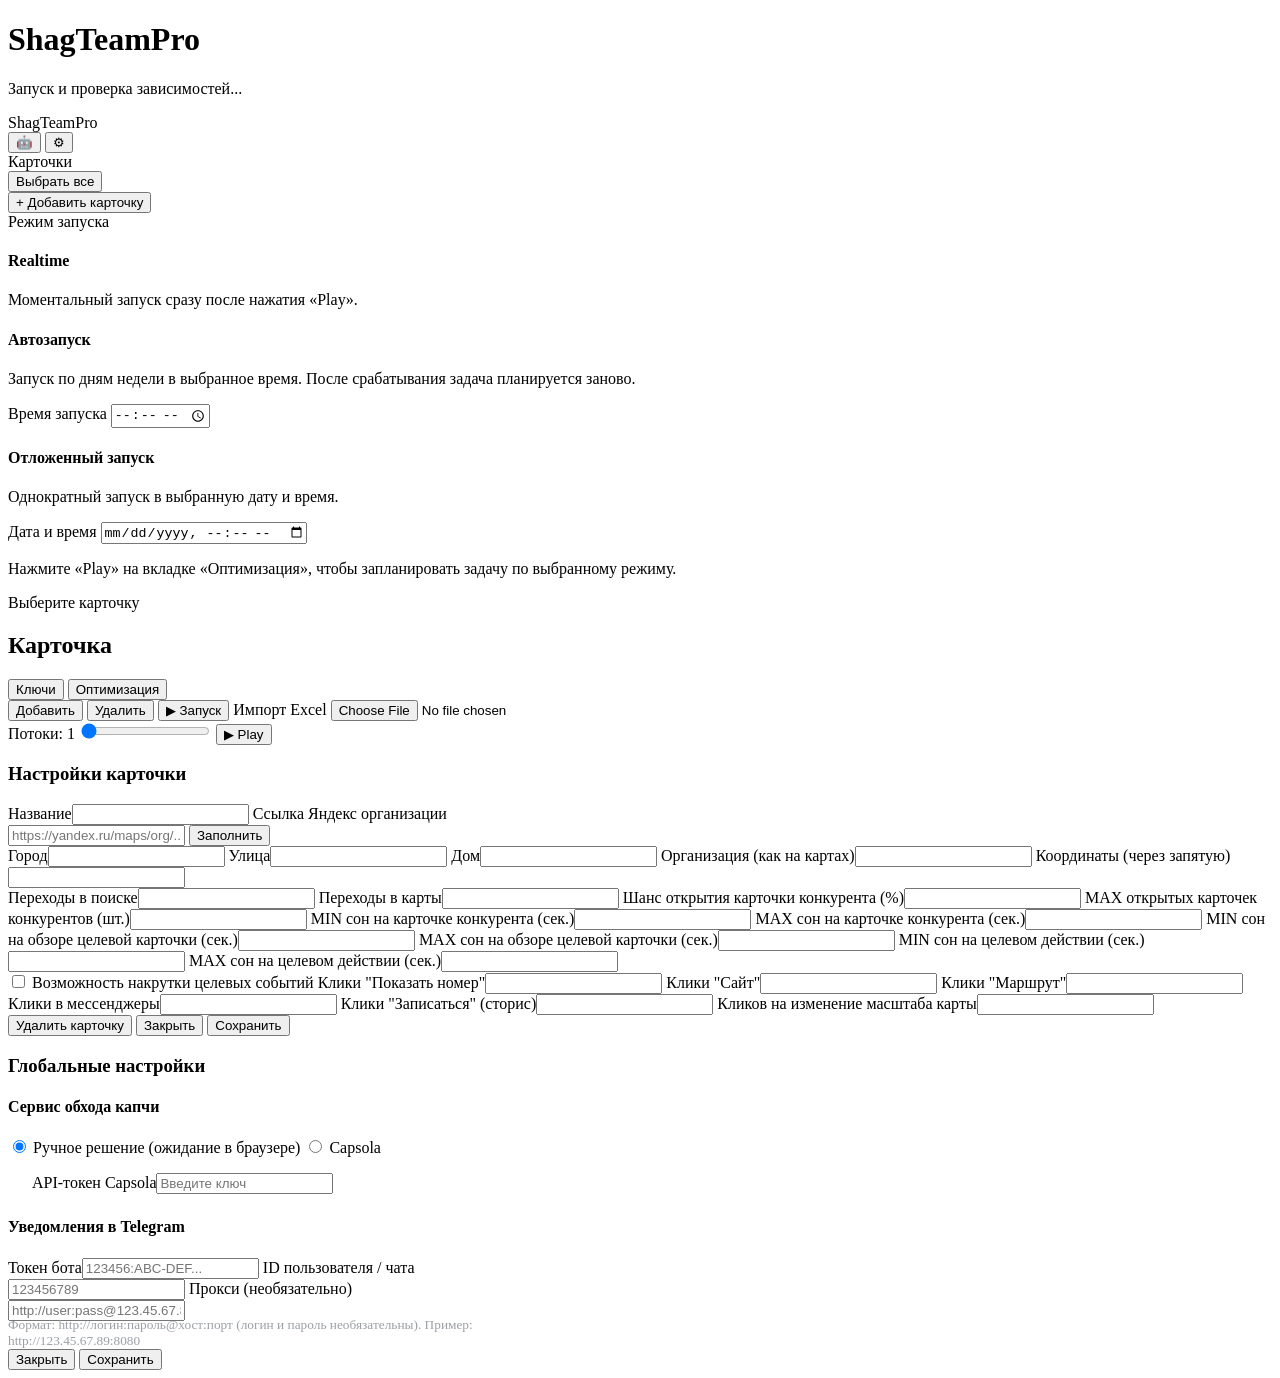
==== webapp/templates/index.html @ d6f65261 "новые режимы запуска файлов" ====
<!doctype html>
<html lang="ru">
<head>
  <meta charset="UTF-8" />
  <meta name="viewport" content="width=device-width, initial-scale=1.0" />
  <title>ShagTeamPro</title>
  <link rel="stylesheet" href="/static/app.css" />
</head>
<body>
  <div id="initScreen" class="init-screen">
    <div class="init-card">
      <h1>ShagTeamPro</h1>
      <p id="initMessage">Запуск и проверка зависимостей...</p>
      <div class="progress">
        <div id="initProgress" class="progress-bar"></div>
      </div>
    </div>
  </div>

  <header class="topbar">
    <div class="title">ShagTeamPro</div>
    <div class="topbar-actions">
      <button id="openGlobalSettingsBtn" class="icon-btn" title="Глобальные настройки">🤖</button>
      <button id="openSettingsBtn" class="icon-btn" title="Настройки">⚙</button>
    </div>
  </header>

  <main class="layout">
    <aside class="cards-panel">
      <div class="panel-title">Карточки</div>
      <button id="optimizationSelectAllBtn" class="btn hidden">Выбрать все</button>
      <div id="cardsList" class="cards-list"></div>
      <button id="addCardBtn" class="btn primary">+ Добавить карточку</button>
    </aside>

    <aside class="schedule-panel">
      <div class="panel-title">Режим запуска</div>

      <div id="modeRealtime" class="mode-block">
        <div class="mode-block-head">
          <span class="mode-radio"></span>
          <h4>Realtime</h4>
        </div>
        <p class="mode-desc">Моментальный запуск сразу после нажатия «Play».</p>
      </div>

      <div id="modeAuto" class="mode-block">
        <div class="mode-block-head">
          <span class="mode-radio"></span>
          <h4>Автозапуск</h4>
        </div>
        <p class="mode-desc">Запуск по дням недели в выбранное время. После срабатывания задача планируется заново.</p>
        <div id="autoWeekdays" class="weekday-row"></div>
        <label class="mode-time-label">
          Время запуска
          <input id="autoTimeInput" type="time" />
        </label>
      </div>

      <div id="modeDeferred" class="mode-block">
        <div class="mode-block-head">
          <span class="mode-radio"></span>
          <h4>Отложенный запуск</h4>
        </div>
        <p class="mode-desc">Однократный запуск в выбранную дату и время.</p>
        <label class="mode-time-label">
          Дата и время
          <input id="deferredDateTimeInput" type="datetime-local" />
        </label>
      </div>

      <p class="mode-foot-hint">Нажмите «Play» на вкладке «Оптимизация», чтобы запланировать задачу по выбранному режиму.</p>
    </aside>

    <section class="workspace">
      <div id="workspaceEmpty" class="empty-state">Выберите карточку</div>
      <div id="workspaceContent" class="hidden">
        <div class="workspace-header">
          <h2 id="selectedCardTitle">Карточка</h2>
          <div class="tabs">
            <button id="tabKeysBtn" class="tab active">Ключи</button>
            <button id="tabOptimizationBtn" class="tab">Оптимизация</button>
          </div>
        </div>

        <section id="keysSection" class="section">
          <div class="section-actions">
            <button id="addKeyBtn" class="btn primary">Добавить</button>
            <button id="deleteKeyBtn" class="btn">Удалить</button>
            <button id="runSearchBtn" class="btn play hidden">▶ Запуск</button>
            <span id="runStatus" class="run-status"></span>
            <label class="btn file">
              Импорт Excel
              <input id="importFileInput" type="file" accept=".xlsx,.xls" />
            </label>
          </div>
          <div class="table-wrap">
            <table id="keysTable">
              <thead id="keysHead"></thead>
              <tbody id="keysBody"></tbody>
            </table>
          </div>
        </section>

        <section id="optimizationSection" class="section hidden">
          <div class="optimization-controls">
            <label class="threads-label" for="optimizationThreadsRange">
              Потоки: <span id="optimizationThreadsValue">1</span>
            </label>
            <input
              id="optimizationThreadsRange"
              class="threads-range"
              type="range"
              min="1"
              max="50"
              step="1"
              value="1"
            />
            <button id="optimizationPlayBtn" class="btn play optimization-play-btn">▶ Play</button>
          </div>
          <div id="optimizationStatus" class="run-status"></div>
          <div id="optimizationTasksList" class="tasks-list"></div>
        </section>
      </div>
    </section>
  </main>

  <div id="settingsModal" class="modal hidden">
    <div class="modal-content">
      <h3 id="settingsModalTitle">Настройки карточки</h3>
      <div class="settings-columns">
        <div class="settings-column">
          <label>Название<input id="cardNameInput" type="text" /></label>
          <label>
            Ссылка Яндекс организации
            <div class="input-inline">
              <input id="yandexOrgUrlInput" type="text" placeholder="https://yandex.ru/maps/org/..." />
              <button id="autofillYandexOrgBtn" class="btn" type="button">Заполнить</button>
            </div>
          </label>
          <small id="autofillYandexOrgStatus" class="field-status"></small>
          <label>Город<input id="cityInput" type="text" /></label>
          <label>Улица<input id="streetInput" type="text" /></label>
          <label>Дом<input id="houseInput" type="text" /></label>
          <label>Организация (как на картах)<input id="organizationInput" type="text" /></label>
          <label>Координаты (через запятую)<input id="coordinatesInput" type="text" /></label>
        </div>

        <div class="settings-column with-divider">
          <label>Переходы в поиске<input id="searchTransitionsInput" type="number" min="0" step="0.01" /></label>
          <label>Переходы в карты<input id="mapsTransitionsInput" type="number" min="0" step="0.01" /></label>
          <label>Шанс открытия карточки конкурента (%)<input id="competitorOpenChancePercentInput" type="number" min="0" step="0.01" /></label>
          <label>MAX открытых карточек конкурентов (шт.)<input id="maxOpenCompetitorCardsInput" type="number" min="0" step="0.01" /></label>
          <label>MIN сон на карточке конкурента (сек.)<input id="minSleepCompetitorCardSecInput" type="number" min="0" step="0.01" /></label>
          <label>MAX сон на карточке конкурента (сек.)<input id="maxSleepCompetitorCardSecInput" type="number" min="0" step="0.01" /></label>
          <label>MIN сон на обзоре целевой карточки (сек.)<input id="minSleepTargetOverviewSecInput" type="number" min="0" step="0.01" /></label>
          <label>MAX сон на обзоре целевой карточки (сек.)<input id="maxSleepTargetOverviewSecInput" type="number" min="0" step="0.01" /></label>
          <label>MIN сон на целевом действии (сек.)<input id="minSleepTargetTabSecInput" type="number" min="0" step="0.01" /></label>
          <label>MAX сон на целевом действии (сек.)<input id="maxSleepTargetTabSecInput" type="number" min="0" step="0.01" /></label>
        </div>

        <div class="settings-column with-divider">
          <label class="inline-checkbox">
            <input id="allowTargetEventsInput" type="checkbox" />
            Возможность накрутки целевых событий
          </label>
          <label>Клики "Показать номер"<input id="clickShowPhoneInput" type="number" min="0" step="0.01" /></label>
          <label>Клики "Сайт"<input id="clickWebsiteInput" type="number" min="0" step="0.01" /></label>
          <label>Клики "Маршрут"<input id="clickRouteInput" type="number" min="0" step="0.01" /></label>
          <label>Клики в мессенджеры<input id="clickMessengersInput" type="number" min="0" step="0.01" /></label>
          <label>Клики "Записаться" (сторис)<input id="clickBookStoryInput" type="number" min="0" step="0.01" /></label>
          <label>Кликов на изменение масштаба карты<input id="mapZoomClicksInput" type="number" min="0" step="0.01" /></label>
        </div>
      </div>
      <div class="modal-actions">
        <button id="deleteCardBtn" class="btn danger modal-delete-btn hidden">Удалить карточку</button>
        <button id="closeSettingsBtn" class="btn">Закрыть</button>
        <button id="saveSettingsBtn" class="btn primary">Сохранить</button>
      </div>
    </div>
  </div>

  <div id="globalSettingsModal" class="modal hidden">
    <div class="modal-content" style="max-width: 500px;">
      <h3>Глобальные настройки</h3>
      <div class="settings-columns">
        <div class="settings-column">
          <h4>Сервис обхода капчи</h4>
          <label class="inline-checkbox">
            <input type="radio" name="captchaService" value="manual" id="captchaServiceManual" checked>
            Ручное решение (ожидание в браузере)
          </label>
          <label class="inline-checkbox" style="margin-top: 8px;">
            <input type="radio" name="captchaService" value="capsola" id="captchaServiceCapsola">
            Capsola
          </label>
          
          <div id="capsolaSettingsArea" class="hidden" style="margin-top: 16px; padding-left: 24px;">
            <label>API-токен Capsola<input id="capsolaTokenInput" type="text" placeholder="Введите ключ" /></label>
          </div>

          <h4 style="margin-top: 24px;">Уведомления в Telegram</h4>
          <label>Токен бота<input id="telegramTokenInput" type="text" placeholder="123456:ABC-DEF..." /></label>
          <label>ID пользователя / чата<input id="telegramChatIdInput" type="text" placeholder="123456789" /></label>
          <label>
            Прокси (необязательно)
            <input id="telegramProxyInput" type="text" placeholder="http://user:pass@123.45.67.89:8080" />
          </label>
          <small style="color: #9aa0a6; display: block; margin-top: -4px;">
            Формат: http://логин:пароль@хост:порт (логин и пароль необязательны).
            Пример: http://123.45.67.89:8080
          </small>
        </div>
      </div>
      <div class="modal-actions">
        <button id="closeGlobalSettingsBtn" class="btn">Закрыть</button>
        <button id="saveGlobalSettingsBtn" class="btn primary">Сохранить</button>
      </div>
    </div>
  </div>

  <script src="/static/app.js"></script>
</body>
</html>
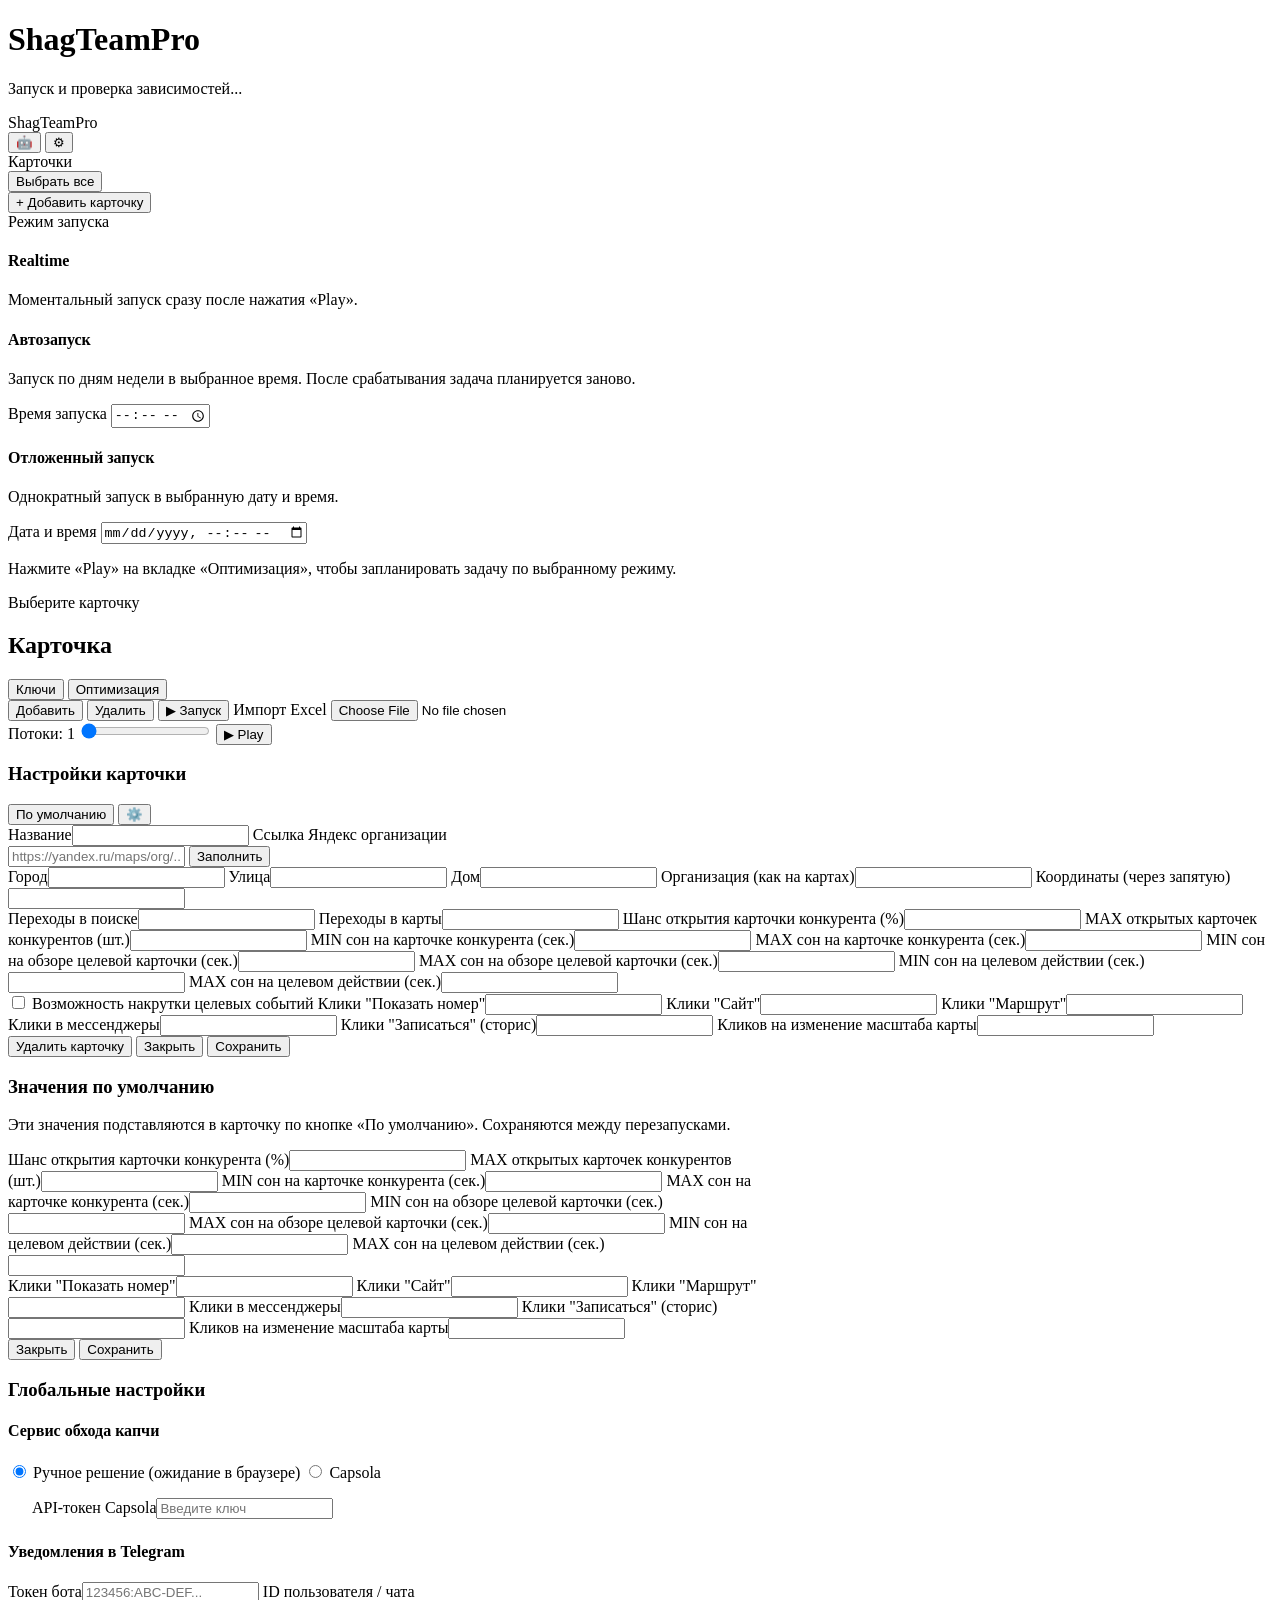
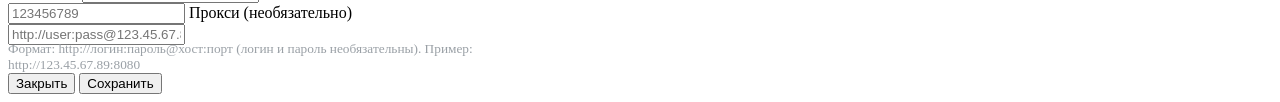
==== commit d35c967a: "дефолтные данные при заполнении карточки" ====
--- a/webapp/templates/index.html
+++ b/webapp/templates/index.html
@@ -127,7 +127,13 @@
 
   <div id="settingsModal" class="modal hidden">
     <div class="modal-content">
-      <h3 id="settingsModalTitle">Настройки карточки</h3>
+      <div class="modal-head">
+        <h3 id="settingsModalTitle">Настройки карточки</h3>
+        <div class="defaults-actions">
+          <button id="applyDefaultsBtn" class="btn" type="button">По умолчанию</button>
+          <button id="openDefaultsConfigBtn" class="btn defaults-config-btn" type="button" title="Настроить значения по умолчанию">⚙️</button>
+        </div>
+      </div>
       <div class="settings-columns">
         <div class="settings-column">
           <label>Название<input id="cardNameInput" type="text" /></label>
@@ -180,6 +186,37 @@
     </div>
   </div>
 
+  <div id="defaultsConfigModal" class="modal hidden">
+    <div class="modal-content" style="max-width: 760px;">
+      <h3>Значения по умолчанию</h3>
+      <p class="defaults-hint">Эти значения подставляются в карточку по кнопке «По умолчанию». Сохраняются между перезапусками.</p>
+      <div class="settings-columns">
+        <div class="settings-column">
+          <label>Шанс открытия карточки конкурента (%)<input id="default_competitor_open_chance_percent" type="number" min="0" step="0.01" /></label>
+          <label>MAX открытых карточек конкурентов (шт.)<input id="default_max_open_competitor_cards" type="number" min="0" step="0.01" /></label>
+          <label>MIN сон на карточке конкурента (сек.)<input id="default_min_sleep_competitor_card_sec" type="number" min="0" step="0.01" /></label>
+          <label>MAX сон на карточке конкурента (сек.)<input id="default_max_sleep_competitor_card_sec" type="number" min="0" step="0.01" /></label>
+          <label>MIN сон на обзоре целевой карточки (сек.)<input id="default_min_sleep_target_overview_sec" type="number" min="0" step="0.01" /></label>
+          <label>MAX сон на обзоре целевой карточки (сек.)<input id="default_max_sleep_target_overview_sec" type="number" min="0" step="0.01" /></label>
+          <label>MIN сон на целевом действии (сек.)<input id="default_min_sleep_target_tab_sec" type="number" min="0" step="0.01" /></label>
+          <label>MAX сон на целевом действии (сек.)<input id="default_max_sleep_target_tab_sec" type="number" min="0" step="0.01" /></label>
+        </div>
+        <div class="settings-column with-divider">
+          <label>Клики "Показать номер"<input id="default_click_show_phone" type="number" min="0" step="0.01" /></label>
+          <label>Клики "Сайт"<input id="default_click_website" type="number" min="0" step="0.01" /></label>
+          <label>Клики "Маршрут"<input id="default_click_route" type="number" min="0" step="0.01" /></label>
+          <label>Клики в мессенджеры<input id="default_click_messengers" type="number" min="0" step="0.01" /></label>
+          <label>Клики "Записаться" (сторис)<input id="default_click_book_story" type="number" min="0" step="0.01" /></label>
+          <label>Кликов на изменение масштаба карты<input id="default_map_zoom_clicks" type="number" min="0" step="0.01" /></label>
+        </div>
+      </div>
+      <div class="modal-actions">
+        <button id="closeDefaultsConfigBtn" class="btn">Закрыть</button>
+        <button id="saveDefaultsConfigBtn" class="btn primary">Сохранить</button>
+      </div>
+    </div>
+  </div>
+
   <div id="globalSettingsModal" class="modal hidden">
     <div class="modal-content" style="max-width: 500px;">
       <h3>Глобальные настройки</h3>
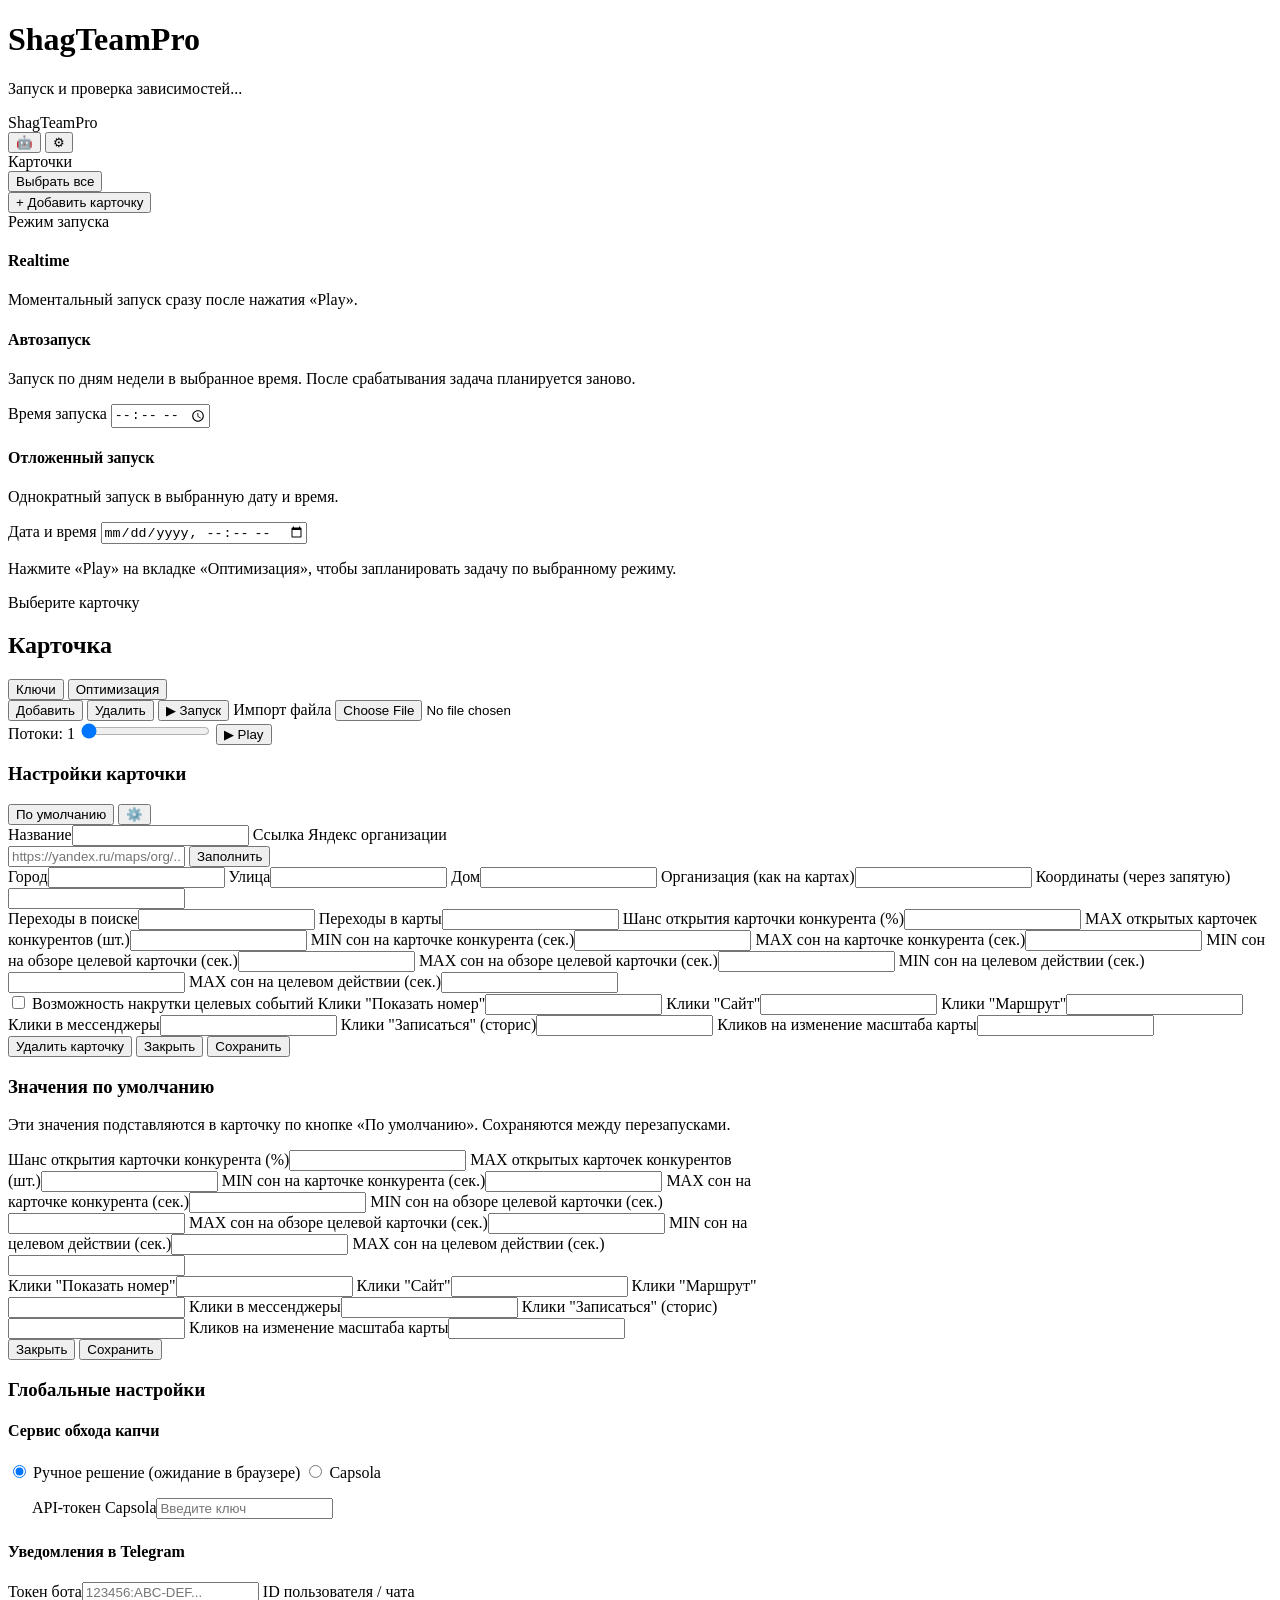
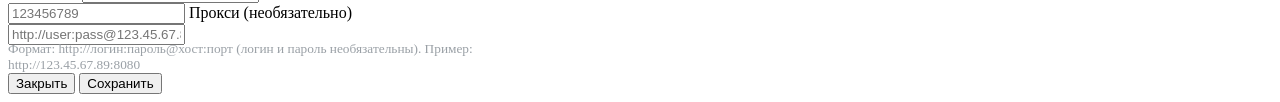
==== commit 7f63a431: "добавлена возможность загрузки txt файлов" ====
--- a/webapp/templates/index.html
+++ b/webapp/templates/index.html
@@ -90,8 +90,8 @@
             <button id="runSearchBtn" class="btn play hidden">▶ Запуск</button>
             <span id="runStatus" class="run-status"></span>
             <label class="btn file">
-              Импорт Excel
-              <input id="importFileInput" type="file" accept=".xlsx,.xls" />
+              Импорт файла
+              <input id="importFileInput" type="file" accept=".xlsx,.xls,.txt" />
             </label>
           </div>
           <div class="table-wrap">
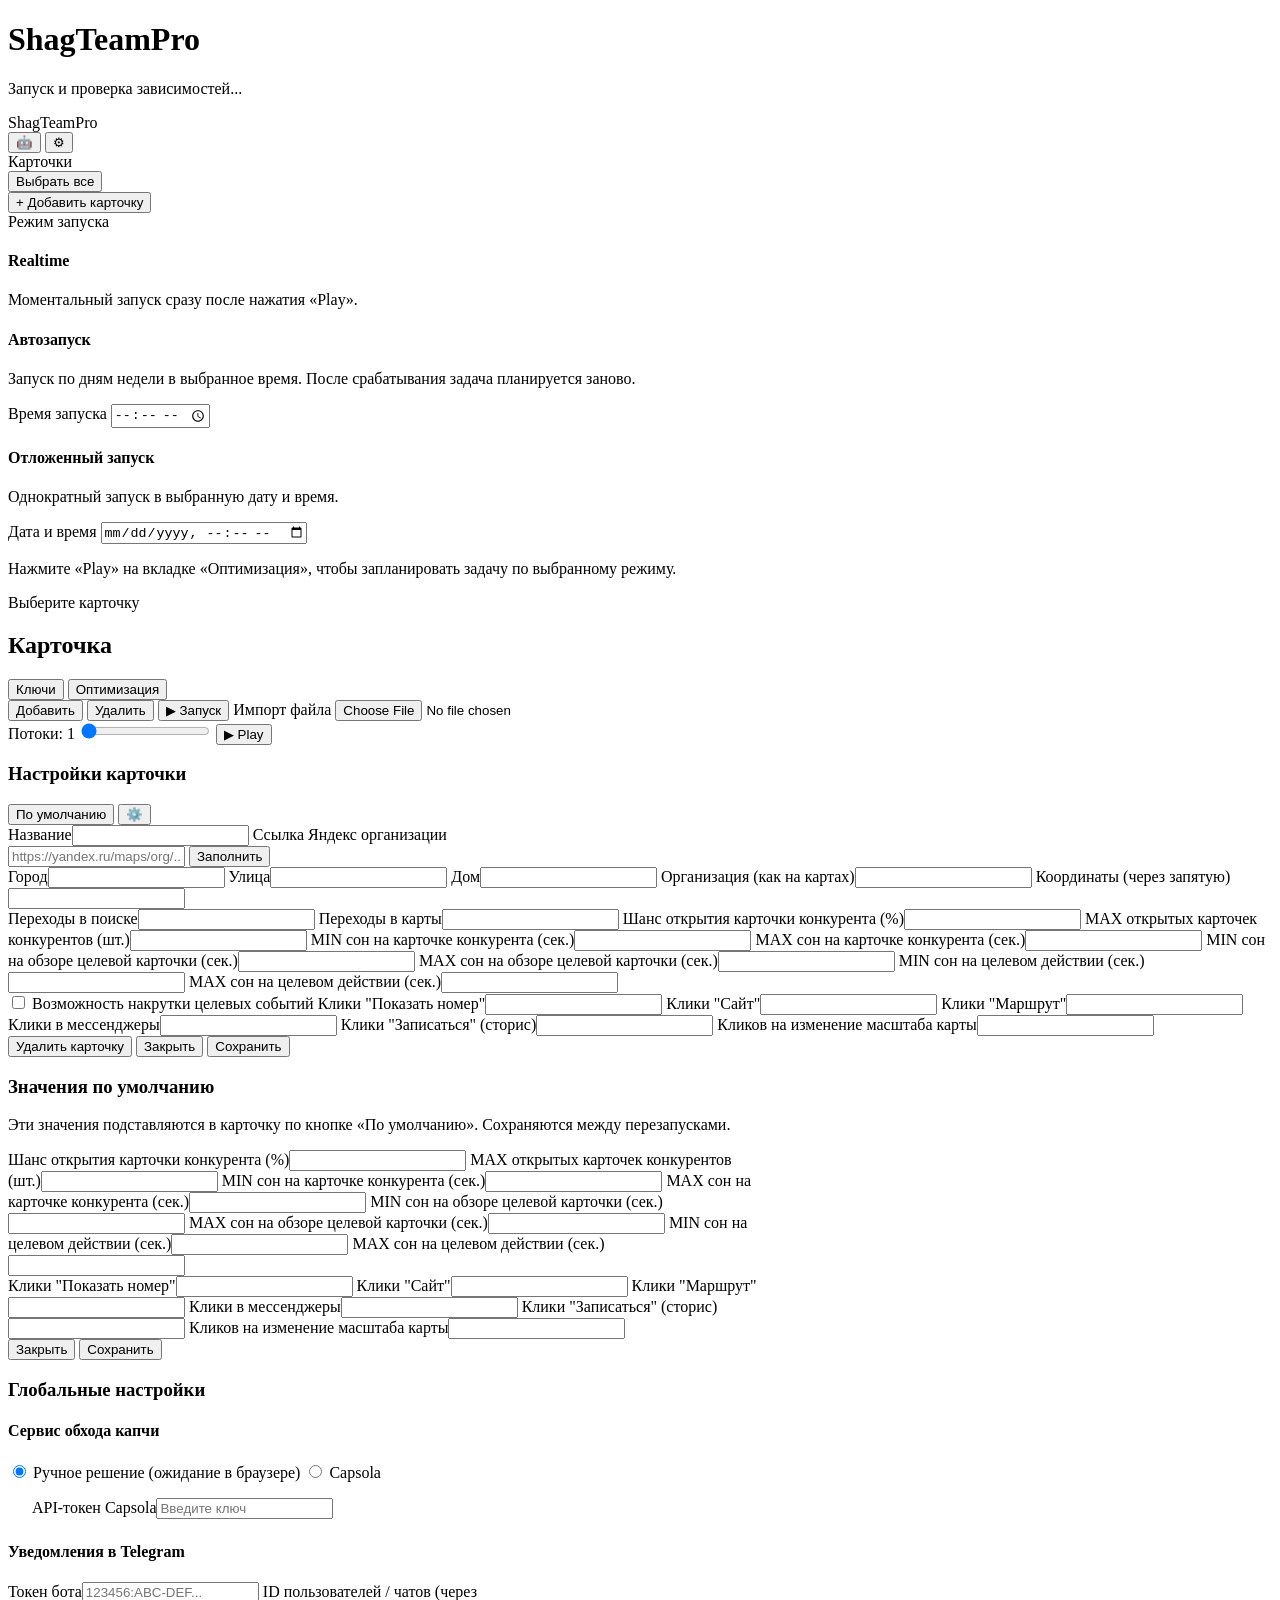
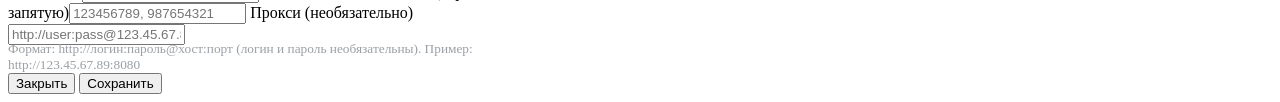
==== commit 0beff4af: "рассылка нескольким пользователям" ====
--- a/webapp/templates/index.html
+++ b/webapp/templates/index.html
@@ -238,7 +238,7 @@
 
           <h4 style="margin-top: 24px;">Уведомления в Telegram</h4>
           <label>Токен бота<input id="telegramTokenInput" type="text" placeholder="123456:ABC-DEF..." /></label>
-          <label>ID пользователя / чата<input id="telegramChatIdInput" type="text" placeholder="123456789" /></label>
+          <label>ID пользователей / чатов (через запятую)<input id="telegramChatIdInput" type="text" placeholder="123456789, 987654321" /></label>
           <label>
             Прокси (необязательно)
             <input id="telegramProxyInput" type="text" placeholder="http://user:pass@123.45.67.89:8080" />
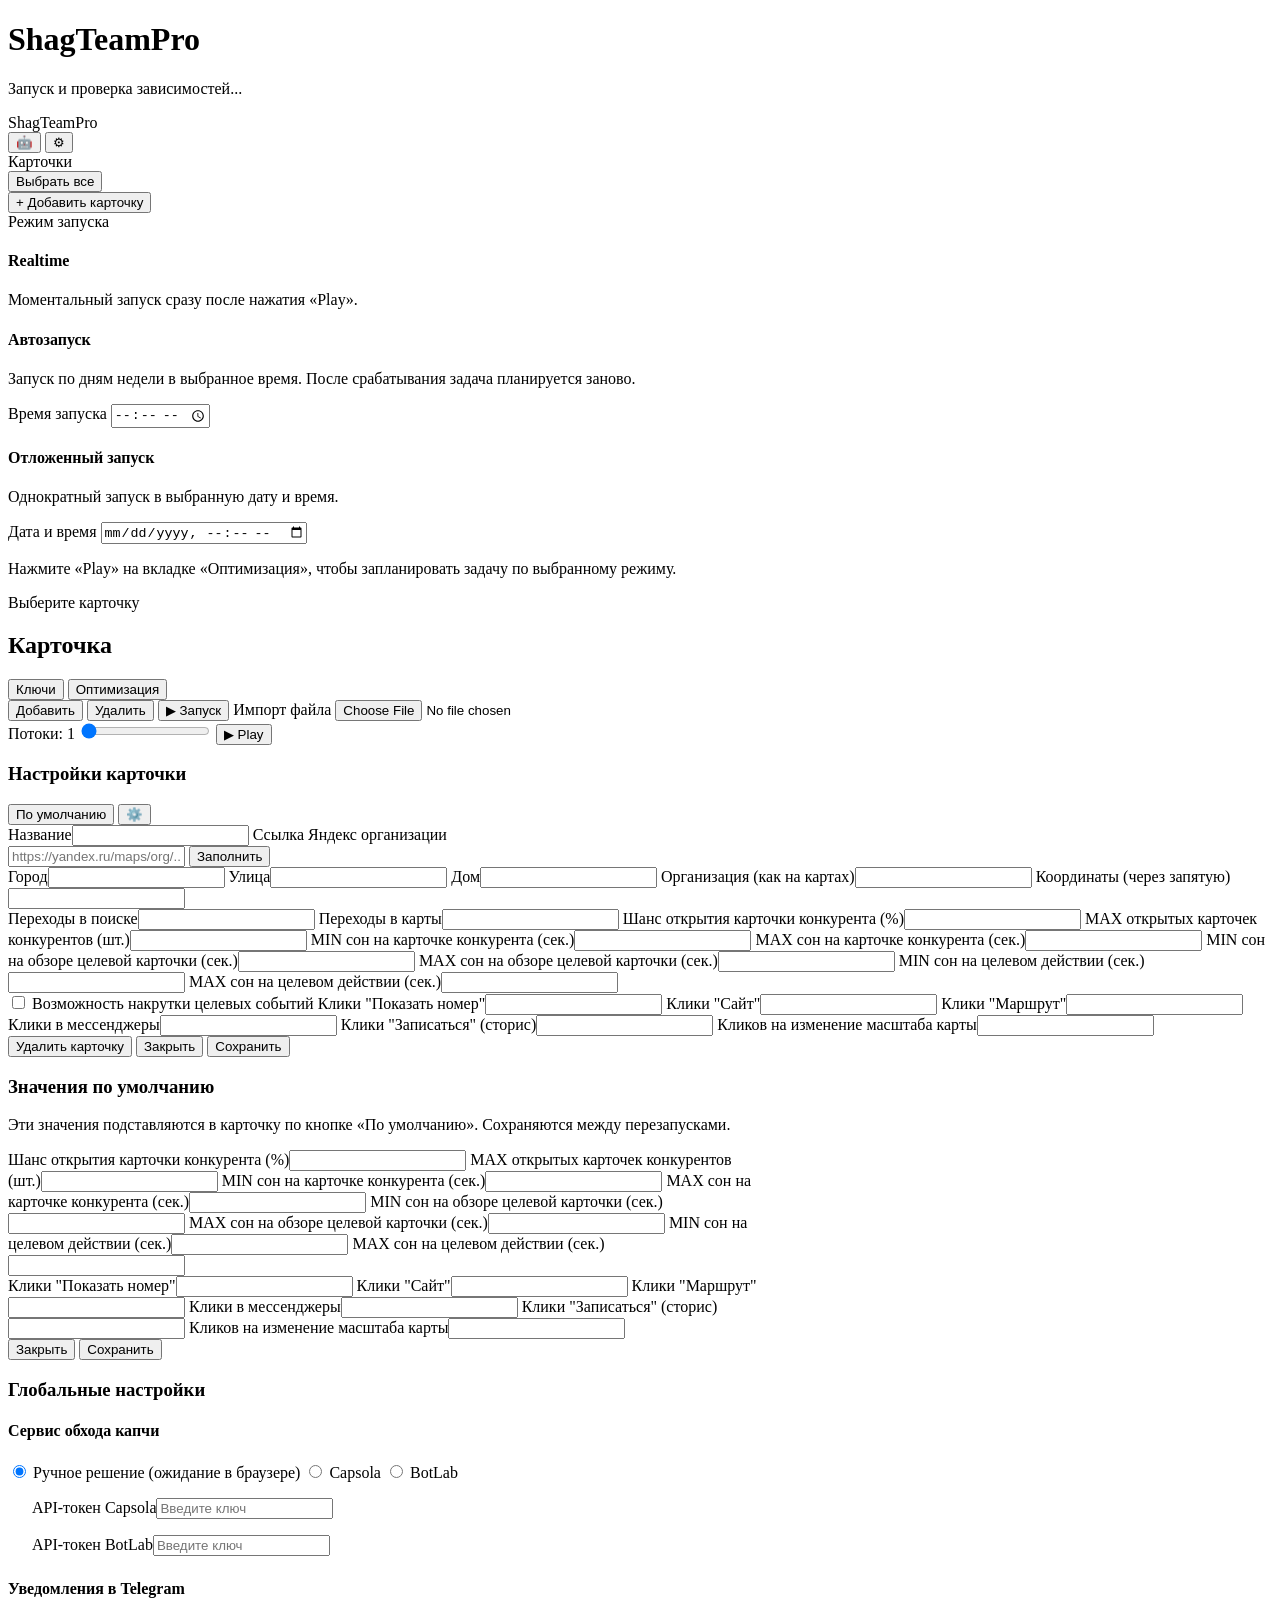
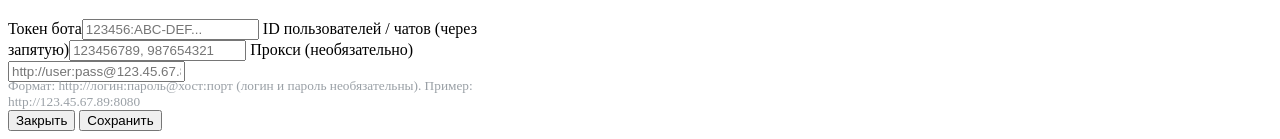
==== commit 7c58aff1: "обход капчи и фикс режима поиск" ====
--- a/webapp/templates/index.html
+++ b/webapp/templates/index.html
@@ -231,9 +231,17 @@
             <input type="radio" name="captchaService" value="capsola" id="captchaServiceCapsola">
             Capsola
           </label>
-          
+          <label class="inline-checkbox" style="margin-top: 8px;">
+            <input type="radio" name="captchaService" value="botlab" id="captchaServiceBotlab">
+            BotLab
+          </label>
+
           <div id="capsolaSettingsArea" class="hidden" style="margin-top: 16px; padding-left: 24px;">
             <label>API-токен Capsola<input id="capsolaTokenInput" type="text" placeholder="Введите ключ" /></label>
+          </div>
+
+          <div id="botlabSettingsArea" class="hidden" style="margin-top: 16px; padding-left: 24px;">
+            <label>API-токен BotLab<input id="botlabTokenInput" type="text" placeholder="Введите ключ" /></label>
           </div>
 
           <h4 style="margin-top: 24px;">Уведомления в Telegram</h4>
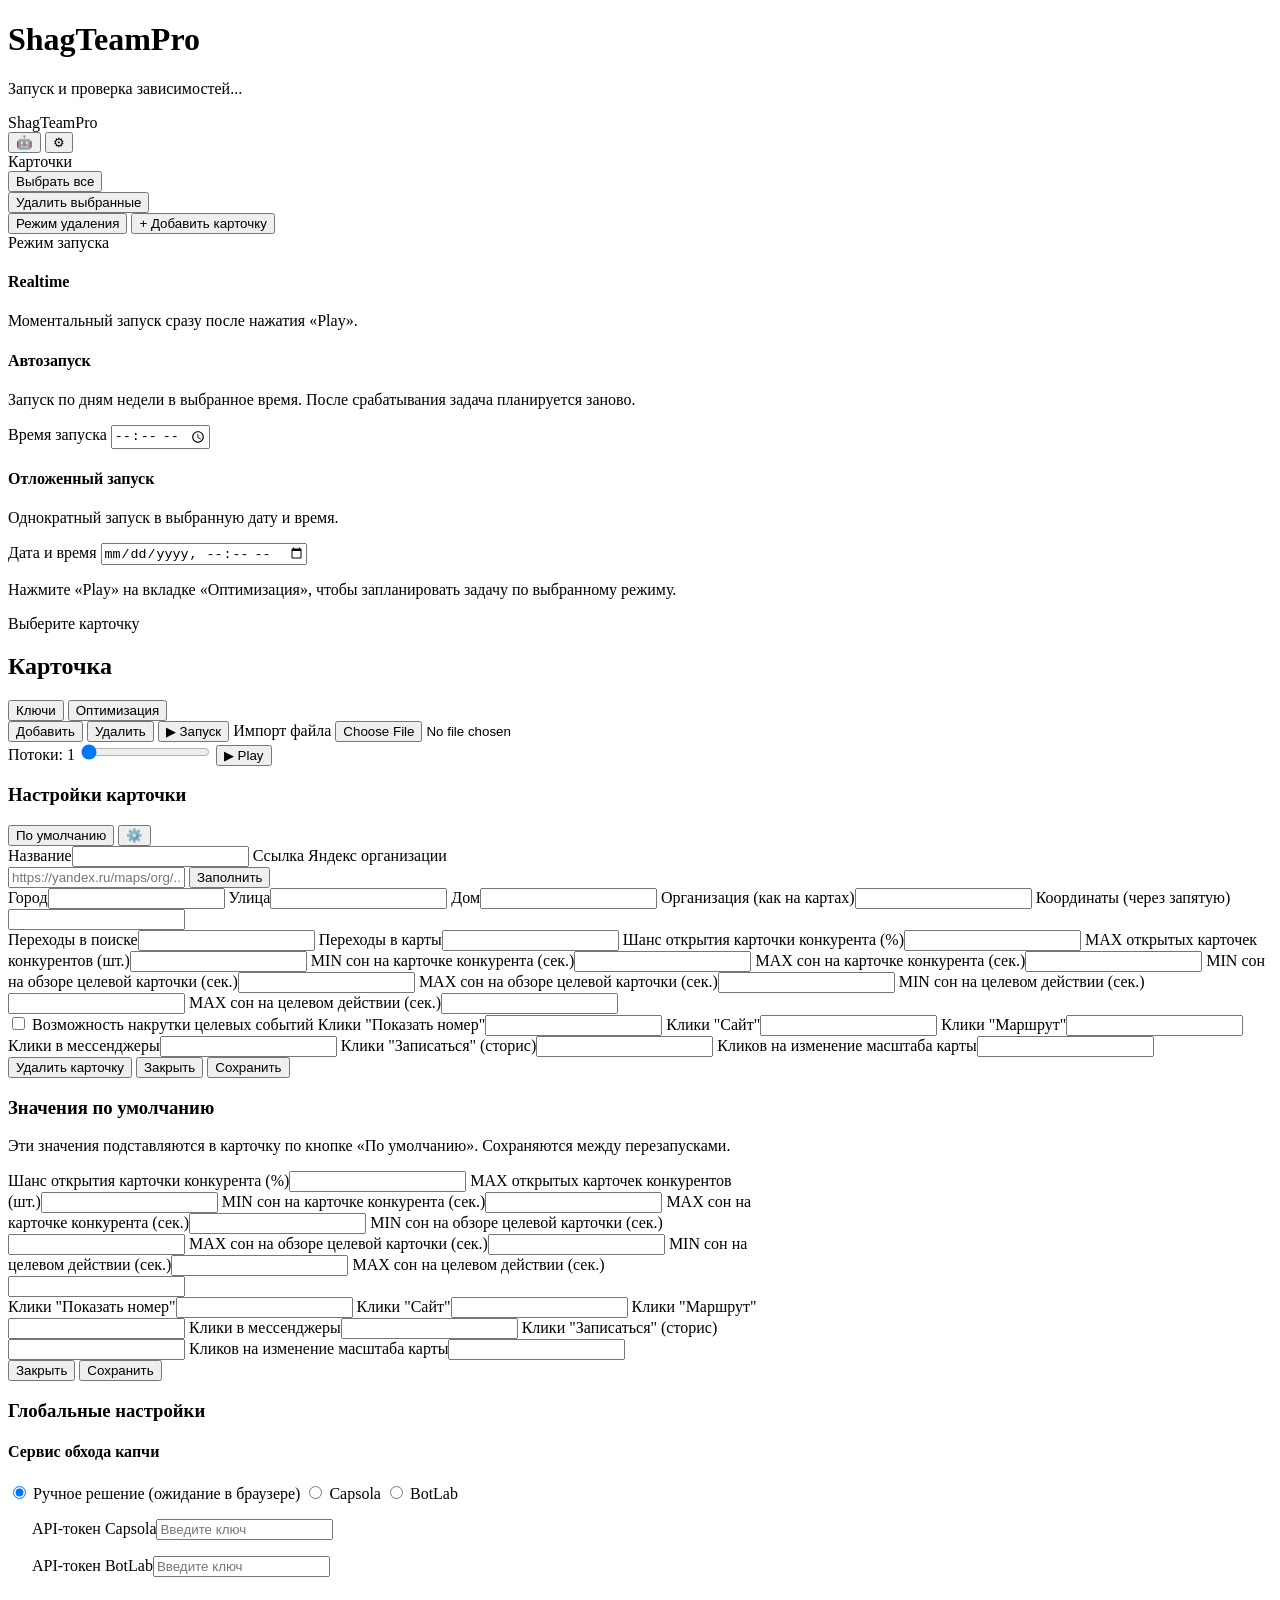
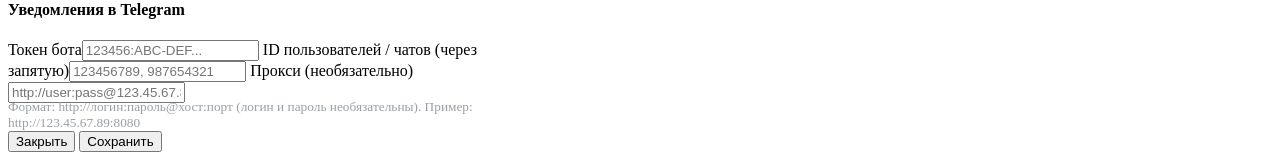
==== commit e0a49156: "массовое удаление" ====
--- a/webapp/templates/index.html
+++ b/webapp/templates/index.html
@@ -30,7 +30,11 @@
       <div class="panel-title">Карточки</div>
       <button id="optimizationSelectAllBtn" class="btn hidden">Выбрать все</button>
       <div id="cardsList" class="cards-list"></div>
-      <button id="addCardBtn" class="btn primary">+ Добавить карточку</button>
+      <button id="deleteSelectedCardsBtn" class="btn danger hidden">Удалить выбранные</button>
+      <div id="cardActionsBar" class="card-actions-bar">
+        <button id="toggleDeleteModeBtn" class="card-action-btn card-action-delete" type="button">Режим удаления</button>
+        <button id="addCardBtn" class="card-action-btn card-action-add" type="button">+ Добавить карточку</button>
+      </div>
     </aside>
 
     <aside class="schedule-panel">
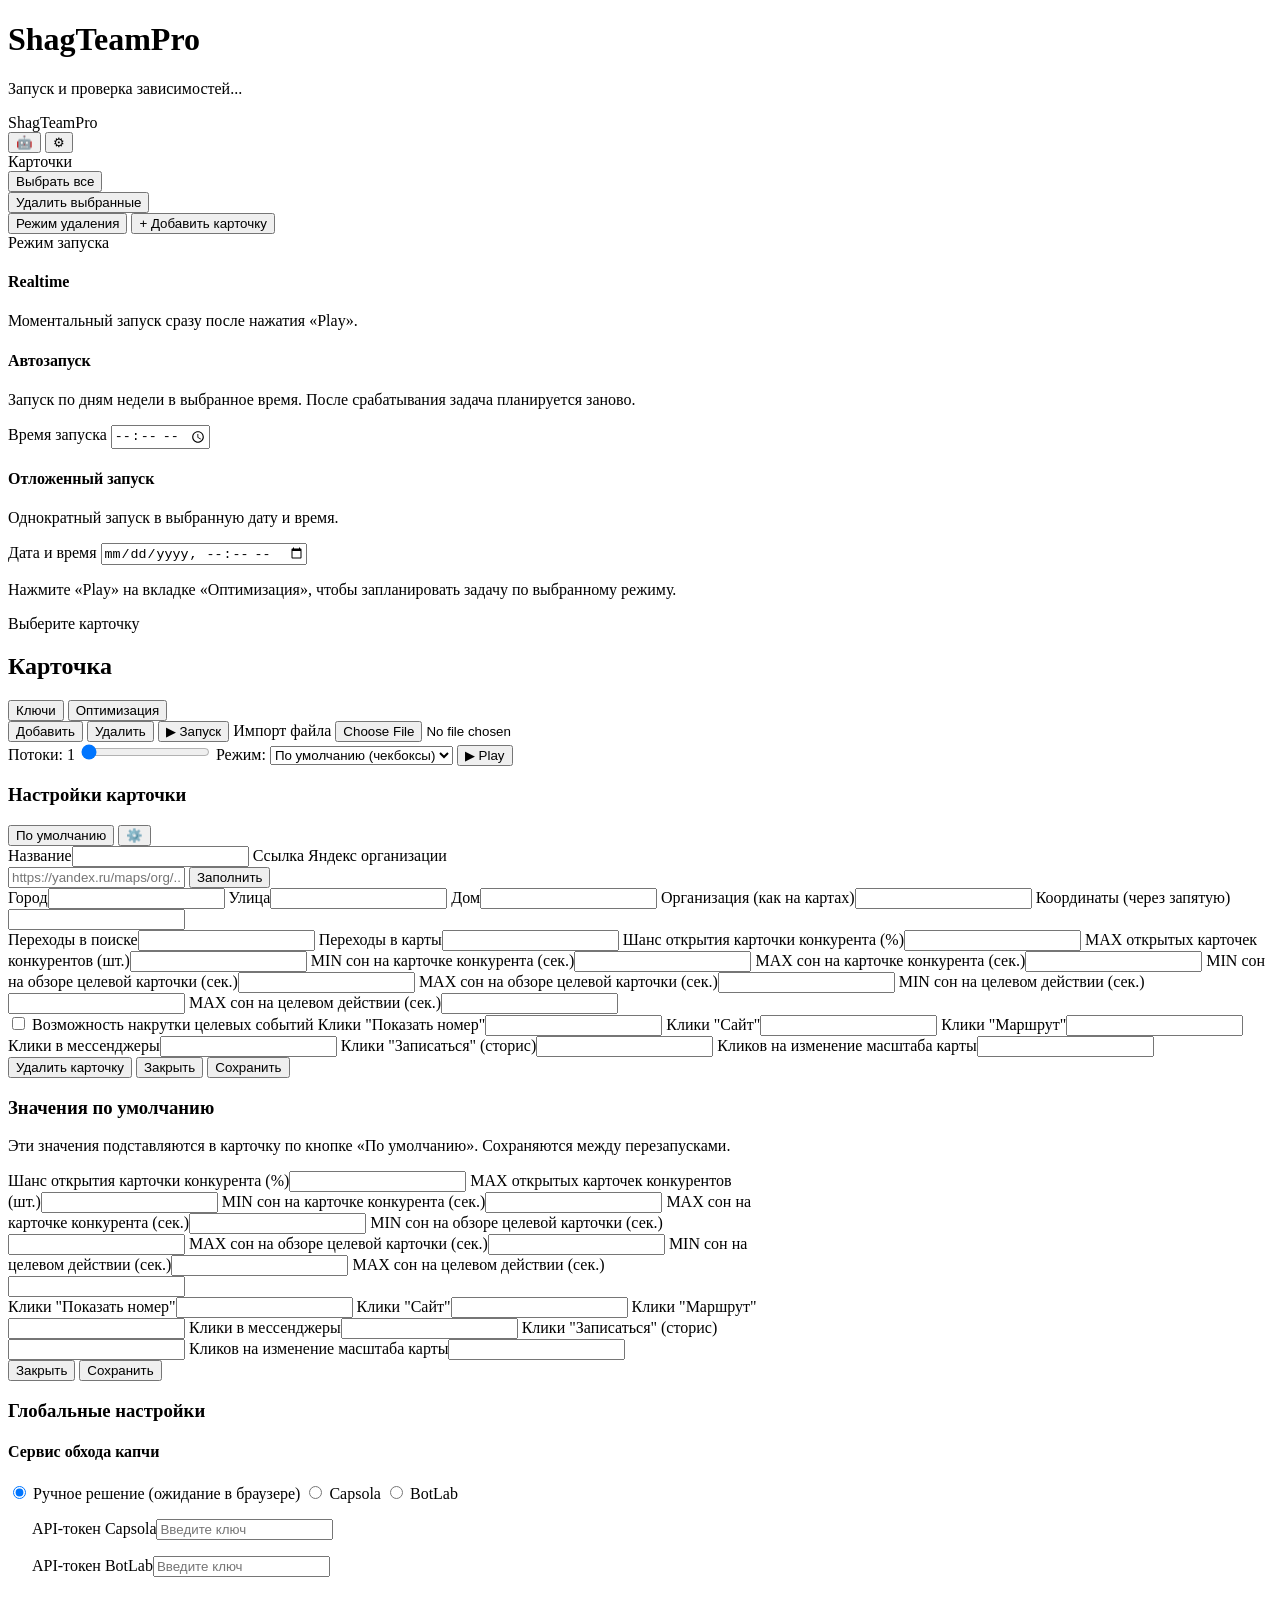
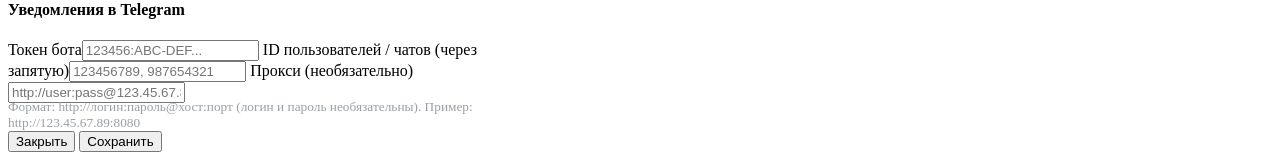
==== commit 275bad47: "выбор режима запуска" ====
--- a/webapp/templates/index.html
+++ b/webapp/templates/index.html
@@ -120,6 +120,14 @@
               step="1"
               value="1"
             />
+            <label class="optimization-mode-label" for="optimizationModeSelect">
+              Режим:
+              <select id="optimizationModeSelect" class="optimization-mode-select">
+                <option value="default">По умолчанию (чекбоксы)</option>
+                <option value="search">Только поиск</option>
+                <option value="maps">Только карты</option>
+              </select>
+            </label>
             <button id="optimizationPlayBtn" class="btn play optimization-play-btn">▶ Play</button>
           </div>
           <div id="optimizationStatus" class="run-status"></div>
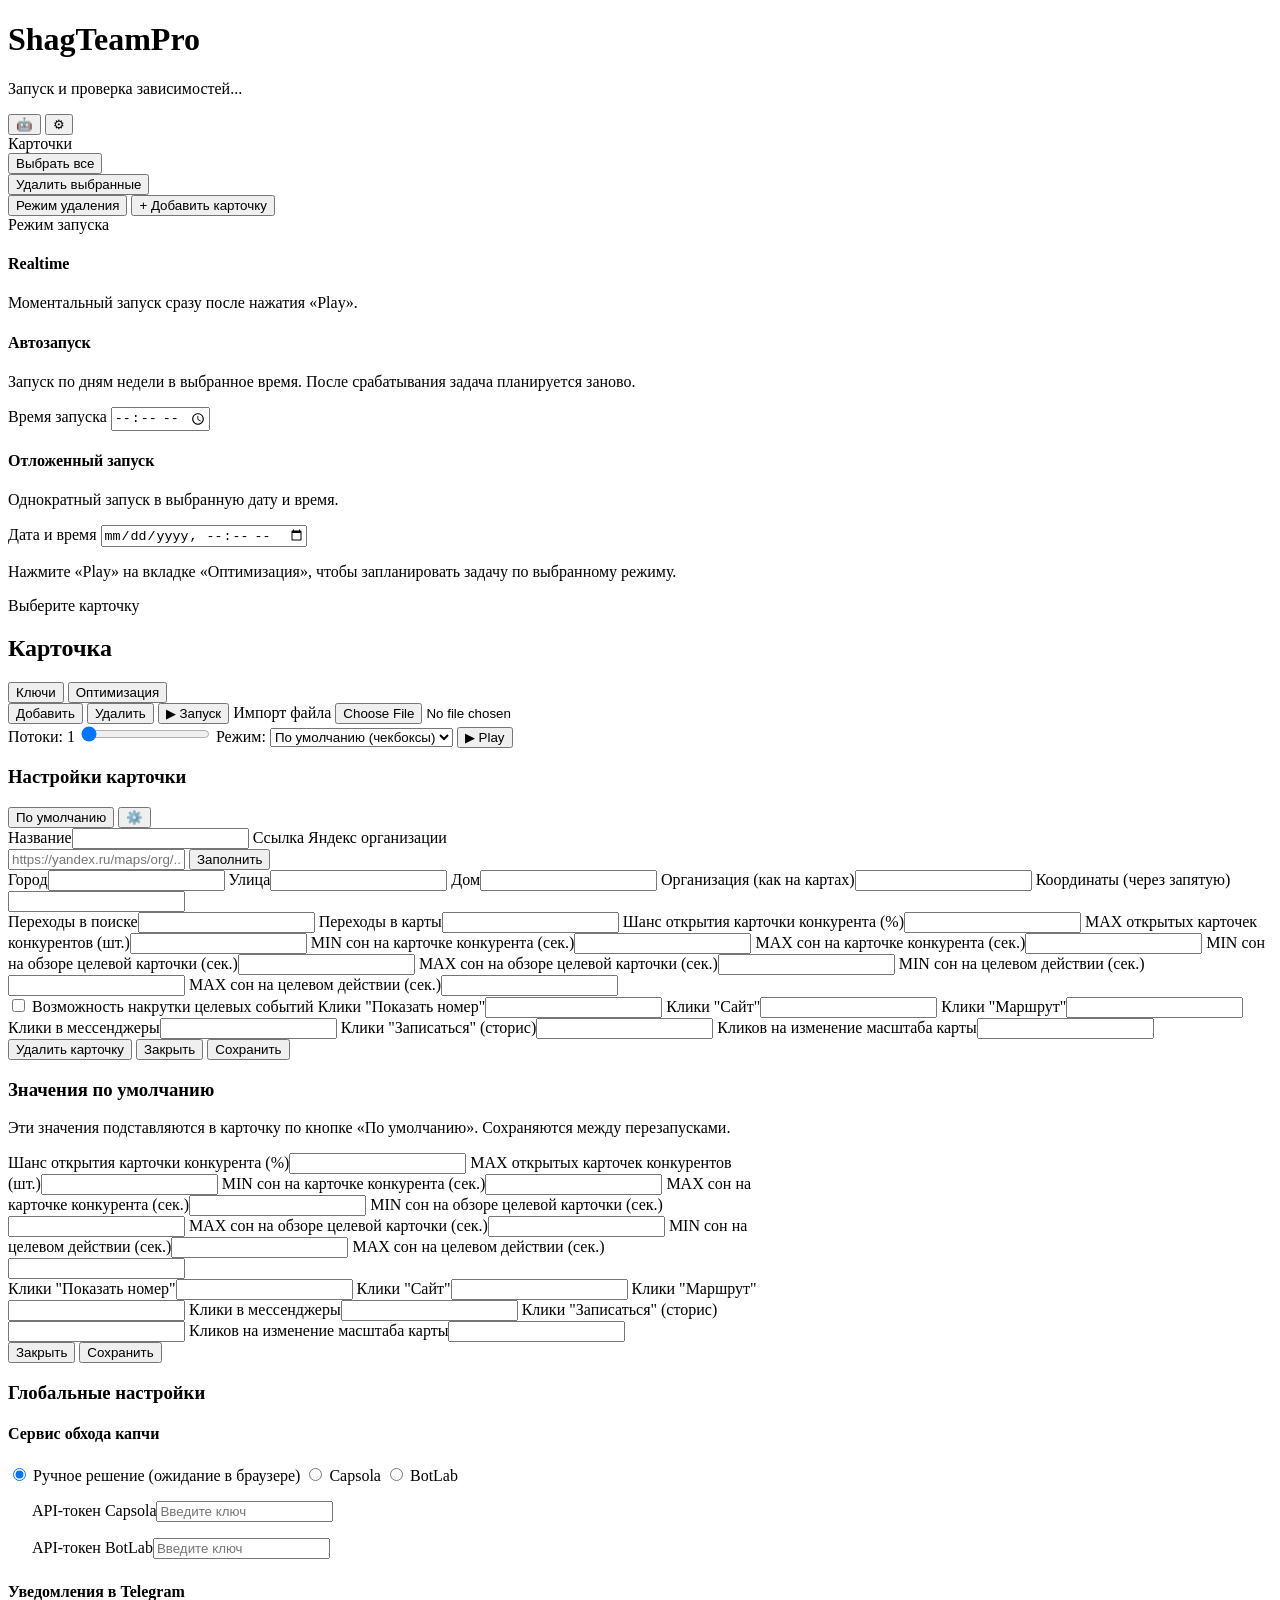
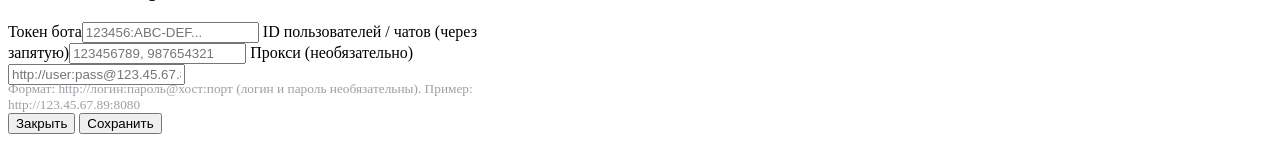
==== commit 97beb1bf: "убрано название программы" ====
--- a/webapp/templates/index.html
+++ b/webapp/templates/index.html
@@ -18,7 +18,6 @@
   </div>
 
   <header class="topbar">
-    <div class="title">ShagTeamPro</div>
     <div class="topbar-actions">
       <button id="openGlobalSettingsBtn" class="icon-btn" title="Глобальные настройки">🤖</button>
       <button id="openSettingsBtn" class="icon-btn" title="Настройки">⚙</button>
